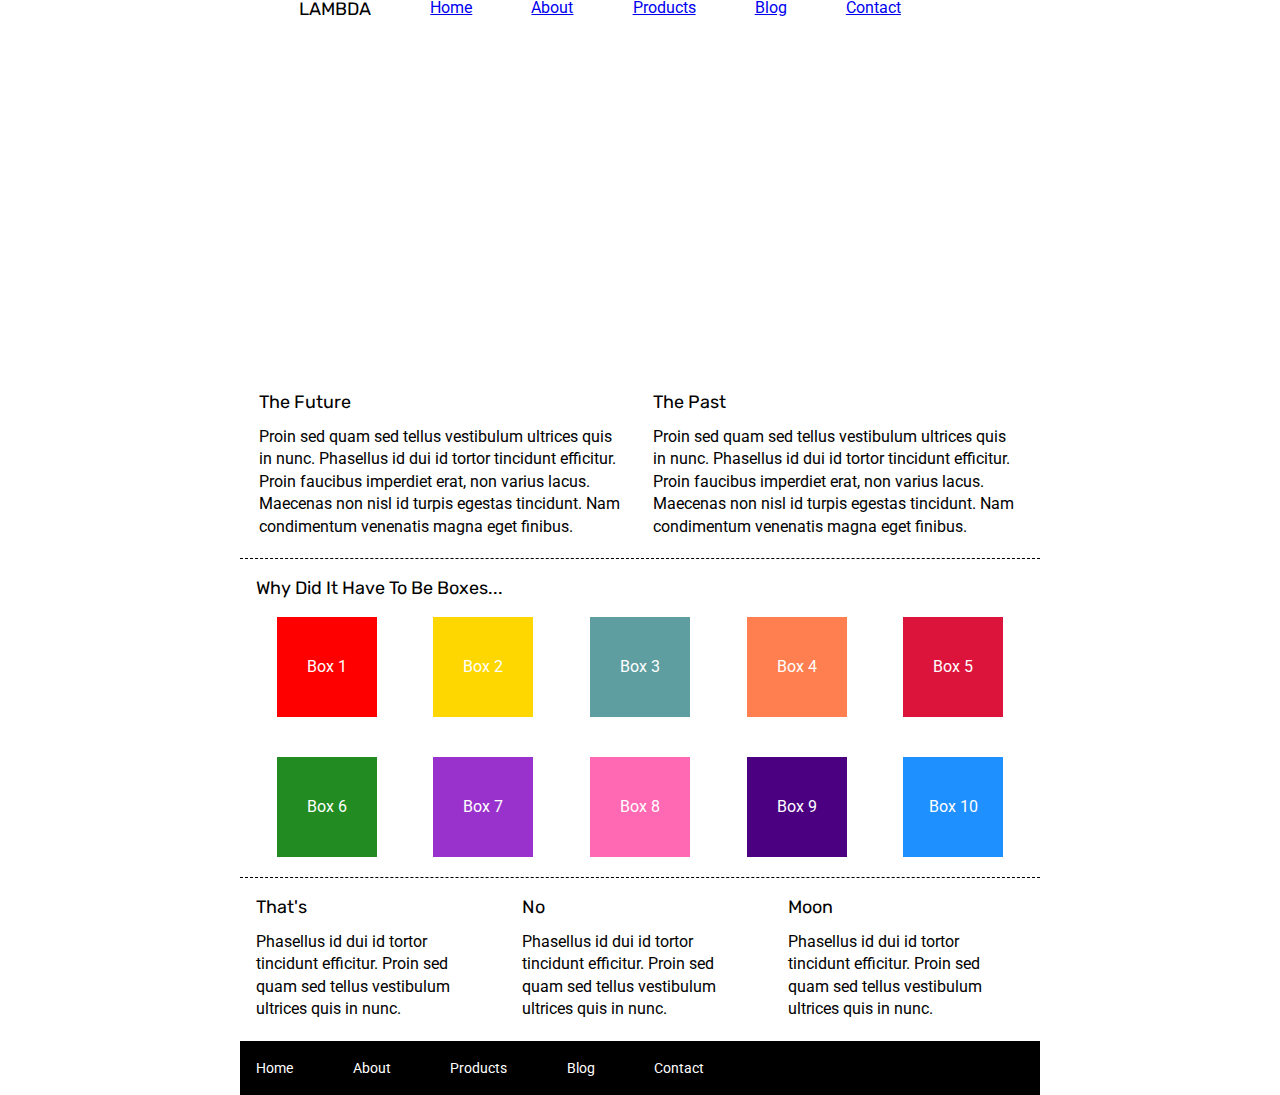
==== index.html @ f85bf6d3 "Merge 611cd7db0c9912924527316452f7eb6f91048750 into 4ff95b0c3c55da7a0ab310bb0174f304429b4694" ====
<!doctype html>

<html lang="en">
<head>
  <meta charset="utf-8">

  <title>Sprint Challenge - Home</title>

  <link href="https://fonts.googleapis.com/css?family=Roboto|Rubik" rel="stylesheet">
  <link rel="stylesheet" href="css/index.css">

</head>

<body>

    <div class="container">
   <header>
  
    <nav>
        <h1>LAMBDA</h1>
        <a href="index.html">Home</a>
        <a href="about.html">About</a>
     <a href="#">Products</a>
     <a href="#">Blog</a>
     <a href="#">Contact</a>   
    </nav>
   </header>

   <div class="first"></div>
        <section class="top-content">
            <div class="text-container">
                <h2>The Future</h2>
                <p>Proin sed quam sed tellus vestibulum ultrices quis in nunc. Phasellus id dui id tortor tincidunt efficitur. Proin faucibus imperdiet erat, non varius lacus. Maecenas non nisl id turpis egestas tincidunt. Nam condimentum venenatis magna eget finibus.</p>
            </div>
            <div class="text-container">
                <h2>The Past</h2>
                <p>Proin sed quam sed tellus vestibulum ultrices quis in nunc. Phasellus id dui id tortor tincidunt efficitur. Proin faucibus imperdiet erat, non varius lacus. Maecenas non nisl id turpis egestas tincidunt. Nam condimentum venenatis magna eget finibus.</p>
            </div>
        </section>
        
        <section class="middle-content">
        
            <h2>Why Did It Have To Be Boxes...</h2>
            
            <div class="boxes">
                <div class="boxt teal">Box 1</div>
                <div class="boxg gold">Box 2</div>
                <div class="boxca cadetblue">Box 3</div>
                <div class="boxco coral">Box 4</div>
                <div class="boxcr crimson">Box 5</div>
                <div class="boxf forestgreen">Box 6</div>
                <div class="boxda darkorchid">Box 7</div>
                <div class="boxh hotpink">Box 8</div>
                <div class="boxi indigo">Box 9</div>
                <div class="boxdo dodgerblue">Box 10</div>
            </div>
            
        </section>

        <section class="bottom-content">

            <div class="text-container">
                <h2>That's</h2>
                <p>Phasellus id dui id tortor tincidunt efficitur. Proin sed quam sed tellus vestibulum ultrices quis in nunc.</p>
            </div>
            <div class="text-container">
                <h2>No</h2>
                <p>Phasellus id dui id tortor tincidunt efficitur. Proin sed quam sed tellus vestibulum ultrices quis in nunc.</p>
            </div>
            <div class="text-container">
                <h2>Moon</h2>
                <p>Phasellus id dui id tortor tincidunt efficitur. Proin sed quam sed tellus vestibulum ultrices quis in nunc.</p>
            </div>

        </section>
        
        <footer>
            <nav>
                <a href="index.html">Home</a>
                <a href="about.html">About</a>
                <a href="#">Products</a>
                <a href="#">Blog</a>
                <a href="#">Contact</a>
            </nav>
        </footer>
    </div><!-- container -->        
</body>
</html>
---- css/index.css ----
/* http://meyerweb.com/eric/tools/css/reset/ 
   v2.0 | 20110126
   License: none (public domain)
*/

html, body, div, span, applet, object, iframe,
h1, h2, h3, h4, h5, h6, p, blockquote, pre,
a, abbr, acronym, address, big, cite, code,
del, dfn, em, img, ins, kbd, q, s, samp,
small, strike, strong, sub, sup, tt, var,
b, u, i, center,
dl, dt, dd, ol, ul, li,
fieldset, form, label, legend,
table, caption, tbody, tfoot, thead, tr, th, td,
article, aside, canvas, details, embed, 
figure, figcaption, footer, header, hgroup, 
menu, nav, output, ruby, section, summary,
time, mark, audio, video {
	margin: 0;
	padding: 0;
	border: 0;
	font-size: 100%;
	font: inherit;
	vertical-align: baseline;
}
/* HTML5 display-role reset for older browsers */
article, aside, details, figcaption, figure, 
footer, header, hgroup, menu, nav, section {
	display: block;
}
body {
	line-height: 1;
}
ol, ul {
	list-style: none;
}
blockquote, q {
	quotes: none;
}
blockquote:before, blockquote:after,
q:before, q:after {
	content: '';
	content: none;
}
table {
	border-collapse: collapse;
	border-spacing: 0;
}

* {
    box-sizing: border-box;
}

html, body {
    height: 100%;
    font-family: 'Roboto', sans-serif;
}

h1, h2, h3, h4, h5 {
    font-size: 18px;
    margin-bottom: 15px;
    font-family: 'Rubik', sans-serif;
}

p {
    line-height: 1.4;
}

.container {
    width: 800px;
    margin: 0 auto;
}

.top-content {
    display: flex;
    flex-wrap: wrap;
    justify-content: space-evenly;
    margin-bottom: 20px;
    border-bottom: 1px dashed black;
}

.top-content .text-container {
    width: 48%;
    padding: 0 1%;
    padding-bottom: 20px;  
}

.middle-content {
    margin-bottom: 20px;
    border-bottom: 1px dashed black;
}

.middle-content h2 {
    padding: 0 2%;
    margin-bottom: 0;
}

.middle-content .boxes {
    display: flex;
    flex-wrap: wrap;
    justify-content: space-evenly;
}

.middle-content .boxes .box {
    width: 12.5%;
    height: 100px;
    background: black;
    margin: 20px 2.5%;
    color: white;
    display: flex;
    align-items: center;
    justify-content: center;
}

.bottom-content {
    display: flex;
    margin: 0 2% 20px;
    justify-content: space-around;
}

.bottom-content .text-container {
    padding-right: 4%;
}

.bottom-content .text-container:last-child {
    padding-right: 0;
}

footer {
    width: 100%;
    background: black;
}

footer nav {
    width: 60%;
    display: flex;
    justify-content: space-between;
    align-items: center;
    padding: 20px 2%;
    font-size: 14px;
}

footer nav a {
    color: white;
    text-decoration: none;
}

.first{
    background:url('https://3er1viui9wo30pkxh1v2nh4w-wpengine.netdna-ssl.com/wp-content/uploads/prod/sites/358/2019/05/Hero_rs-1024x683.jpg');
    height: 40vh;

}
nav{
    width: 90%;  
    display:flex;
    justify-content: space-evenly;
}

.boxes .boxt  {
    width: 12.5%;
    height: 100px;
    background: red;
    margin: 20px 2.5%;
    color: white;
    display: flex;
    align-items: center;
    justify-content: center;
}
.boxes .boxg  {
    width: 12.5%;
    height: 100px;
    background: gold;
    margin: 20px 2.5%;
    color: white;
    display: flex;
    align-items: center;
    justify-content: center;
}
.boxes .boxca  {
    width: 12.5%;
    height: 100px;
    background: cadetblue;
    margin: 20px 2.5%;
    color: white;
    display: flex;
    align-items: center;
    justify-content: center;
}
.boxes .boxco  {
    width: 12.5%;
    height: 100px;
    background: coral;
    margin: 20px 2.5%;
    color: white;
    display: flex;
    align-items: center;
    justify-content: center;
}
.boxes .boxcr  {
    width: 12.5%;
    height: 100px;
    background: crimson;
    margin: 20px 2.5%;
    color: white;
    display: flex;
    align-items: center;
    justify-content: center;
}
.boxes .boxf  {
    width: 12.5%;
    height: 100px;
    background: forestgreen;
    margin: 20px 2.5%;
    color: white;
    display: flex;
    align-items: center;
    justify-content: center;
}
.boxes .boxda  {
    width: 12.5%;
    height: 100px;
    background: darkorchid;
    margin: 20px 2.5%;
    color: white;
    display: flex;
    align-items: center;
    justify-content: center;
}
.boxes .boxh  {
    width: 12.5%;
    height: 100px;
    background: hotpink;
    margin: 20px 2.5%;
    color: white;
    display: flex;
    align-items: center;
    justify-content: center;
}
.boxes .boxi  {
    width: 12.5%;
    height: 100px;
    background: indigo;
    margin: 20px 2.5%;
    color: white;
    display: flex;
    align-items: center;
    justify-content: center;
}
.boxes .boxdo  {
    width: 12.5%;
    height: 100px;
    background: dodgerblue;
    margin: 20px 2.5%;
    color: white;
    display: flex;
    align-items: center;
    justify-content: center;
}
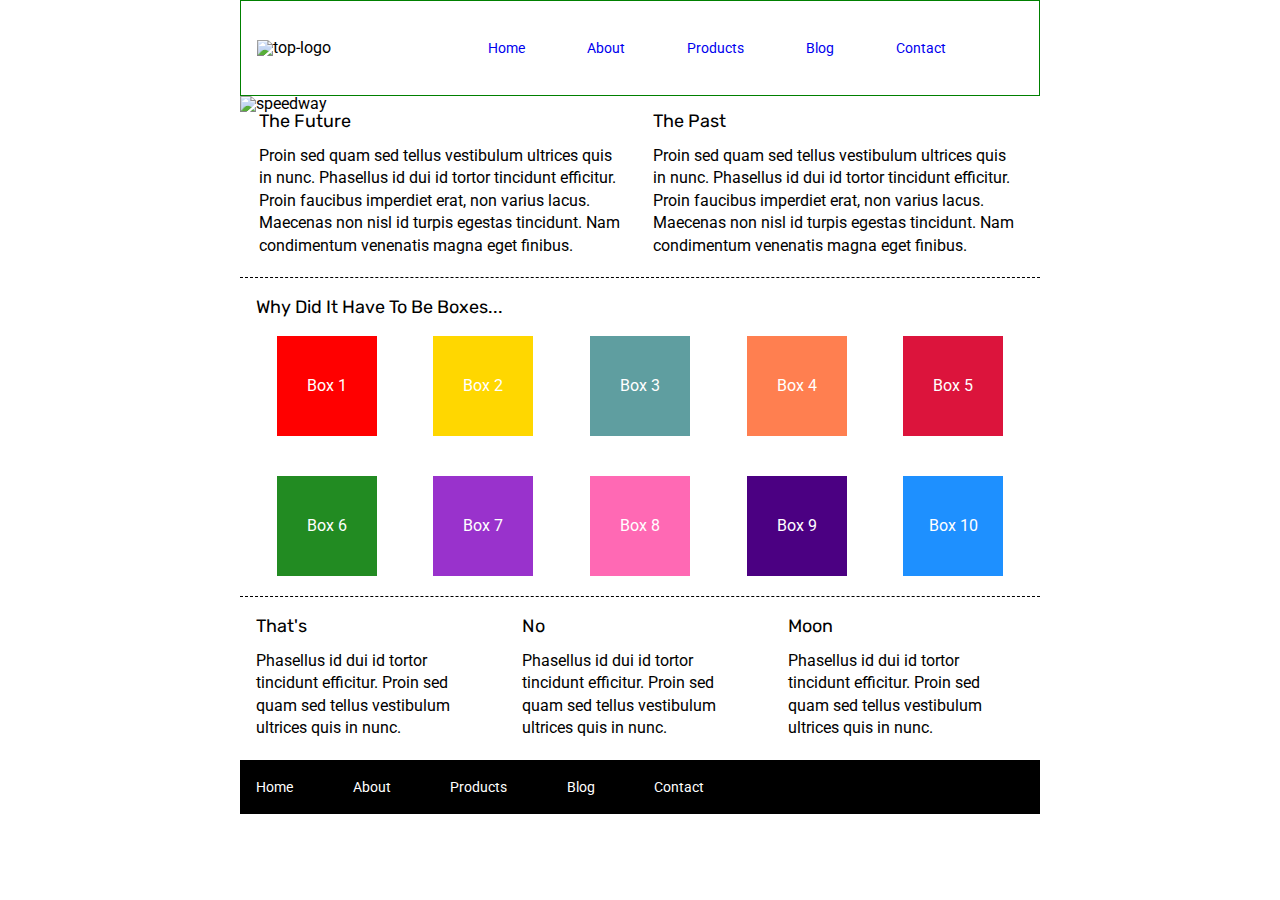
==== commit f988d7c6: "first" ====
--- a/index.html
+++ b/index.html
@@ -1,88 +1,104 @@
-<!doctype html>
+<!DOCTYPE html>
 
 <html lang="en">
-<head>
-  <meta charset="utf-8">
+  <head>
+    <meta charset="utf-8" />
 
-  <title>Sprint Challenge - Home</title>
+    <title>Sprint Challenge - Home</title>
 
-  <link href="https://fonts.googleapis.com/css?family=Roboto|Rubik" rel="stylesheet">
-  <link rel="stylesheet" href="css/index.css">
+    <link
+      href="https://fonts.googleapis.com/css?family=Roboto|Rubik"
+      rel="stylesheet"
+    />
+    <link rel="stylesheet" href="css/index.css" />
+  </head>
 
-</head>
+  <body>
+    <div class="container">
+      <header>
+        <div><img src="./img/lambda-black.png" alt="top-logo" /></div>
+        <nav>
+          <a href="#">Home</a>
+          <a href="#">About</a>
+          <a href="#">Products</a>
+          <a href="#">Blog</a>
+          <a href="#">Contact</a>
+        </nav>
+      </header>
 
-<body>
+      <div class="first"><img src="./img/jumbo.jpg" alt="speedway" /></div>
+      <section class="top-content">
+        <div class="text-container">
+          <h2>The Future</h2>
+          <p>
+            Proin sed quam sed tellus vestibulum ultrices quis in nunc.
+            Phasellus id dui id tortor tincidunt efficitur. Proin faucibus
+            imperdiet erat, non varius lacus. Maecenas non nisl id turpis
+            egestas tincidunt. Nam condimentum venenatis magna eget finibus.
+          </p>
+        </div>
+        <div class="text-container">
+          <h2>The Past</h2>
+          <p>
+            Proin sed quam sed tellus vestibulum ultrices quis in nunc.
+            Phasellus id dui id tortor tincidunt efficitur. Proin faucibus
+            imperdiet erat, non varius lacus. Maecenas non nisl id turpis
+            egestas tincidunt. Nam condimentum venenatis magna eget finibus.
+          </p>
+        </div>
+      </section>
 
-    <div class="container">
-   <header>
-  
-    <nav>
-        <h1>LAMBDA</h1>
-        <a href="index.html">Home</a>
-        <a href="about.html">About</a>
-     <a href="#">Products</a>
-     <a href="#">Blog</a>
-     <a href="#">Contact</a>   
-    </nav>
-   </header>
+      <section class="middle-content">
+        <h2>Why Did It Have To Be Boxes...</h2>
 
-   <div class="first"></div>
-        <section class="top-content">
-            <div class="text-container">
-                <h2>The Future</h2>
-                <p>Proin sed quam sed tellus vestibulum ultrices quis in nunc. Phasellus id dui id tortor tincidunt efficitur. Proin faucibus imperdiet erat, non varius lacus. Maecenas non nisl id turpis egestas tincidunt. Nam condimentum venenatis magna eget finibus.</p>
-            </div>
-            <div class="text-container">
-                <h2>The Past</h2>
-                <p>Proin sed quam sed tellus vestibulum ultrices quis in nunc. Phasellus id dui id tortor tincidunt efficitur. Proin faucibus imperdiet erat, non varius lacus. Maecenas non nisl id turpis egestas tincidunt. Nam condimentum venenatis magna eget finibus.</p>
-            </div>
-        </section>
-        
-        <section class="middle-content">
-        
-            <h2>Why Did It Have To Be Boxes...</h2>
-            
-            <div class="boxes">
-                <div class="boxt teal">Box 1</div>
-                <div class="boxg gold">Box 2</div>
-                <div class="boxca cadetblue">Box 3</div>
-                <div class="boxco coral">Box 4</div>
-                <div class="boxcr crimson">Box 5</div>
-                <div class="boxf forestgreen">Box 6</div>
-                <div class="boxda darkorchid">Box 7</div>
-                <div class="boxh hotpink">Box 8</div>
-                <div class="boxi indigo">Box 9</div>
-                <div class="boxdo dodgerblue">Box 10</div>
-            </div>
-            
-        </section>
+        <div class="boxes">
+          <div class="boxt teal">Box 1</div>
+          <div class="boxg gold">Box 2</div>
+          <div class="boxca cadetblue">Box 3</div>
+          <div class="boxco coral">Box 4</div>
+          <div class="boxcr crimson">Box 5</div>
+          <div class="boxf forestgreen">Box 6</div>
+          <div class="boxda darkorchid">Box 7</div>
+          <div class="boxh hotpink">Box 8</div>
+          <div class="boxi indigo">Box 9</div>
+          <div class="boxdo dodgerblue">Box 10</div>
+        </div>
+      </section>
 
-        <section class="bottom-content">
+      <section class="bottom-content">
+        <div class="text-container">
+          <h2>That's</h2>
+          <p>
+            Phasellus id dui id tortor tincidunt efficitur. Proin sed quam sed
+            tellus vestibulum ultrices quis in nunc.
+          </p>
+        </div>
+        <div class="text-container">
+          <h2>No</h2>
+          <p>
+            Phasellus id dui id tortor tincidunt efficitur. Proin sed quam sed
+            tellus vestibulum ultrices quis in nunc.
+          </p>
+        </div>
+        <div class="text-container">
+          <h2>Moon</h2>
+          <p>
+            Phasellus id dui id tortor tincidunt efficitur. Proin sed quam sed
+            tellus vestibulum ultrices quis in nunc.
+          </p>
+        </div>
+      </section>
 
-            <div class="text-container">
-                <h2>That's</h2>
-                <p>Phasellus id dui id tortor tincidunt efficitur. Proin sed quam sed tellus vestibulum ultrices quis in nunc.</p>
-            </div>
-            <div class="text-container">
-                <h2>No</h2>
-                <p>Phasellus id dui id tortor tincidunt efficitur. Proin sed quam sed tellus vestibulum ultrices quis in nunc.</p>
-            </div>
-            <div class="text-container">
-                <h2>Moon</h2>
-                <p>Phasellus id dui id tortor tincidunt efficitur. Proin sed quam sed tellus vestibulum ultrices quis in nunc.</p>
-            </div>
-
-        </section>
-        
-        <footer>
-            <nav>
-                <a href="index.html">Home</a>
-                <a href="about.html">About</a>
-                <a href="#">Products</a>
-                <a href="#">Blog</a>
-                <a href="#">Contact</a>
-            </nav>
-        </footer>
-    </div><!-- container -->        
-</body>
-</html>+      <footer>
+        <nav>
+          <a href="#">Home</a>
+          <a href="#">About</a>
+          <a href="#">Products</a>
+          <a href="#">Blog</a>
+          <a href="#">Contact</a>
+        </nav>
+      </footer>
+    </div>
+    <!-- container -->
+  </body>
+</html>
--- a/css/index.css
+++ b/css/index.css
@@ -3,256 +3,372 @@
    License: none (public domain)
 */
 
-html, body, div, span, applet, object, iframe,
-h1, h2, h3, h4, h5, h6, p, blockquote, pre,
-a, abbr, acronym, address, big, cite, code,
-del, dfn, em, img, ins, kbd, q, s, samp,
-small, strike, strong, sub, sup, tt, var,
-b, u, i, center,
-dl, dt, dd, ol, ul, li,
-fieldset, form, label, legend,
-table, caption, tbody, tfoot, thead, tr, th, td,
-article, aside, canvas, details, embed, 
-figure, figcaption, footer, header, hgroup, 
-menu, nav, output, ruby, section, summary,
-time, mark, audio, video {
-	margin: 0;
-	padding: 0;
-	border: 0;
-	font-size: 100%;
-	font: inherit;
-	vertical-align: baseline;
+html,
+body,
+div,
+span,
+applet,
+object,
+iframe,
+h1,
+h2,
+h3,
+h4,
+h5,
+h6,
+p,
+blockquote,
+pre,
+a,
+abbr,
+acronym,
+address,
+big,
+cite,
+code,
+del,
+dfn,
+em,
+img,
+ins,
+kbd,
+q,
+s,
+samp,
+small,
+strike,
+strong,
+sub,
+sup,
+tt,
+var,
+b,
+u,
+i,
+center,
+dl,
+dt,
+dd,
+ol,
+ul,
+li,
+fieldset,
+form,
+label,
+legend,
+table,
+caption,
+tbody,
+tfoot,
+thead,
+tr,
+th,
+td,
+article,
+aside,
+canvas,
+details,
+embed,
+figure,
+figcaption,
+footer,
+header,
+hgroup,
+menu,
+nav,
+output,
+ruby,
+section,
+summary,
+time,
+mark,
+audio,
+video {
+  margin: 0;
+  padding: 0;
+  border: 0;
+  font-size: 100%;
+  font: inherit;
+  vertical-align: baseline;
 }
 /* HTML5 display-role reset for older browsers */
-article, aside, details, figcaption, figure, 
-footer, header, hgroup, menu, nav, section {
-	display: block;
+article,
+aside,
+details,
+figcaption,
+figure,
+footer,
+header,
+hgroup,
+menu,
+nav,
+section {
+  display: block;
 }
 body {
-	line-height: 1;
-}
-ol, ul {
-	list-style: none;
-}
-blockquote, q {
-	quotes: none;
-}
-blockquote:before, blockquote:after,
-q:before, q:after {
-	content: '';
-	content: none;
+  line-height: 1;
+}
+ol,
+ul {
+  list-style: none;
+}
+blockquote,
+q {
+  quotes: none;
+}
+blockquote:before,
+blockquote:after,
+q:before,
+q:after {
+  content: "";
+  content: none;
 }
 table {
-	border-collapse: collapse;
-	border-spacing: 0;
+  border-collapse: collapse;
+  border-spacing: 0;
 }
 
 * {
-    box-sizing: border-box;
-}
-
-html, body {
-    height: 100%;
-    font-family: 'Roboto', sans-serif;
-}
-
-h1, h2, h3, h4, h5 {
-    font-size: 18px;
-    margin-bottom: 15px;
-    font-family: 'Rubik', sans-serif;
+  box-sizing: border-box;
+}
+
+html,
+body {
+  height: 100%;
+  font-family: "Roboto", sans-serif;
+}
+
+h1,
+h2,
+h3,
+h4,
+h5 {
+  font-size: 18px;
+  margin-bottom: 15px;
+  font-family: "Rubik", sans-serif;
 }
 
 p {
-    line-height: 1.4;
+  line-height: 1.4;
 }
 
 .container {
-    width: 800px;
-    margin: 0 auto;
+  width: 800px;
+  margin: 0 auto;
 }
 
 .top-content {
-    display: flex;
-    flex-wrap: wrap;
-    justify-content: space-evenly;
-    margin-bottom: 20px;
-    border-bottom: 1px dashed black;
+  display: flex;
+  flex-wrap: wrap;
+  justify-content: space-evenly;
+  margin-bottom: 20px;
+  border-bottom: 1px dashed black;
 }
 
 .top-content .text-container {
-    width: 48%;
-    padding: 0 1%;
-    padding-bottom: 20px;  
+  width: 48%;
+  padding: 0 1%;
+  padding-bottom: 20px;
 }
 
 .middle-content {
-    margin-bottom: 20px;
-    border-bottom: 1px dashed black;
+  margin-bottom: 20px;
+  border-bottom: 1px dashed black;
 }
 
 .middle-content h2 {
-    padding: 0 2%;
-    margin-bottom: 0;
+  padding: 0 2%;
+  margin-bottom: 0;
 }
 
 .middle-content .boxes {
-    display: flex;
-    flex-wrap: wrap;
-    justify-content: space-evenly;
+  display: flex;
+  flex-wrap: wrap;
+  justify-content: space-evenly;
 }
 
 .middle-content .boxes .box {
-    width: 12.5%;
-    height: 100px;
-    background: black;
-    margin: 20px 2.5%;
-    color: white;
-    display: flex;
-    align-items: center;
-    justify-content: center;
+  width: 12.5%;
+  height: 100px;
+  background: black;
+  margin: 20px 2.5%;
+  color: white;
+  display: flex;
+  align-items: center;
+  justify-content: center;
 }
 
 .bottom-content {
-    display: flex;
-    margin: 0 2% 20px;
-    justify-content: space-around;
+  display: flex;
+  margin: 0 2% 20px;
+  justify-content: space-around;
 }
 
 .bottom-content .text-container {
-    padding-right: 4%;
+  padding-right: 4%;
 }
 
 .bottom-content .text-container:last-child {
-    padding-right: 0;
+  padding-right: 0;
 }
 
 footer {
-    width: 100%;
-    background: black;
+  width: 100%;
+  background: black;
 }
 
 footer nav {
-    width: 60%;
-    display: flex;
-    justify-content: space-between;
-    align-items: center;
-    padding: 20px 2%;
-    font-size: 14px;
+  width: 60%;
+  display: flex;
+  justify-content: space-between;
+  align-items: center;
+  padding: 20px 2%;
+  font-size: 14px;
 }
 
 footer nav a {
-    color: white;
-    text-decoration: none;
-}
-
-.first{
-    background:url('https://3er1viui9wo30pkxh1v2nh4w-wpengine.netdna-ssl.com/wp-content/uploads/prod/sites/358/2019/05/Hero_rs-1024x683.jpg');
-    height: 40vh;
-
-}
-nav{
-    width: 90%;  
-    display:flex;
-    justify-content: space-evenly;
-}
-
-.boxes .boxt  {
-    width: 12.5%;
-    height: 100px;
-    background: red;
-    margin: 20px 2.5%;
-    color: white;
-    display: flex;
-    align-items: center;
-    justify-content: center;
-}
-.boxes .boxg  {
-    width: 12.5%;
-    height: 100px;
-    background: gold;
-    margin: 20px 2.5%;
-    color: white;
-    display: flex;
-    align-items: center;
-    justify-content: center;
-}
-.boxes .boxca  {
-    width: 12.5%;
-    height: 100px;
-    background: cadetblue;
-    margin: 20px 2.5%;
-    color: white;
-    display: flex;
-    align-items: center;
-    justify-content: center;
-}
-.boxes .boxco  {
-    width: 12.5%;
-    height: 100px;
-    background: coral;
-    margin: 20px 2.5%;
-    color: white;
-    display: flex;
-    align-items: center;
-    justify-content: center;
-}
-.boxes .boxcr  {
-    width: 12.5%;
-    height: 100px;
-    background: crimson;
-    margin: 20px 2.5%;
-    color: white;
-    display: flex;
-    align-items: center;
-    justify-content: center;
-}
-.boxes .boxf  {
-    width: 12.5%;
-    height: 100px;
-    background: forestgreen;
-    margin: 20px 2.5%;
-    color: white;
-    display: flex;
-    align-items: center;
-    justify-content: center;
-}
-.boxes .boxda  {
-    width: 12.5%;
-    height: 100px;
-    background: darkorchid;
-    margin: 20px 2.5%;
-    color: white;
-    display: flex;
-    align-items: center;
-    justify-content: center;
-}
-.boxes .boxh  {
-    width: 12.5%;
-    height: 100px;
-    background: hotpink;
-    margin: 20px 2.5%;
-    color: white;
-    display: flex;
-    align-items: center;
-    justify-content: center;
-}
-.boxes .boxi  {
-    width: 12.5%;
-    height: 100px;
-    background: indigo;
-    margin: 20px 2.5%;
-    color: white;
-    display: flex;
-    align-items: center;
-    justify-content: center;
-}
-.boxes .boxdo  {
-    width: 12.5%;
-    height: 100px;
-    background: dodgerblue;
-    margin: 20px 2.5%;
-    color: white;
-    display: flex;
-    align-items: center;
-    justify-content: center;
-}+  color: white;
+  text-decoration: none;
+}
+
+header {
+  border: 1px solid green;
+  display: flex;
+  justify-content: space-between;
+  align-items: center;
+  padding: 20px 2%;
+}
+
+header nav a {
+  text-decoration: none;
+}
+
+header nav {
+  width: 80%;
+  display: flex;
+  justify-content: space-evenly;
+  align-items: center;
+  padding: 20px 2%;
+  font-size: 14px;
+}
+
+.boxes .boxt {
+  width: 12.5%;
+  height: 100px;
+
+  margin: 20px 2.5%;
+
+  display: flex;
+  align-items: center;
+  justify-content: center;
+  color: white;
+  background: red;
+}
+.boxes .boxg {
+  width: 12.5%;
+  height: 100px;
+
+  margin: 20px 2.5%;
+
+  display: flex;
+  align-items: center;
+  justify-content: center;
+  color: white;
+  background: gold;
+}
+.boxes .boxca {
+  width: 12.5%;
+  height: 100px;
+
+  margin: 20px 2.5%;
+
+  display: flex;
+  align-items: center;
+  justify-content: center;
+  color: white;
+  background: cadetblue;
+}
+.boxes .boxco {
+  width: 12.5%;
+  height: 100px;
+
+  margin: 20px 2.5%;
+
+  display: flex;
+  align-items: center;
+  justify-content: center;
+  color: white;
+  background: coral;
+}
+.boxes .boxcr {
+  width: 12.5%;
+  height: 100px;
+
+  margin: 20px 2.5%;
+
+  display: flex;
+  align-items: center;
+  justify-content: center;
+  color: white;
+  background: crimson;
+}
+.boxes .boxf {
+  width: 12.5%;
+  height: 100px;
+
+  margin: 20px 2.5%;
+
+  display: flex;
+  align-items: center;
+  justify-content: center;
+  color: white;
+  background: forestgreen;
+}
+.boxes .boxda {
+  width: 12.5%;
+  height: 100px;
+
+  margin: 20px 2.5%;
+
+  display: flex;
+  align-items: center;
+  justify-content: center;
+  color: white;
+  background: darkorchid;
+}
+.boxes .boxh {
+  width: 12.5%;
+  height: 100px;
+
+  margin: 20px 2.5%;
+
+  display: flex;
+  align-items: center;
+  justify-content: center;
+  color: white;
+  background: hotpink;
+}
+.boxes .boxi {
+  width: 12.5%;
+  height: 100px;
+
+  margin: 20px 2.5%;
+
+  display: flex;
+  align-items: center;
+  justify-content: center;
+  color: white;
+  background: indigo;
+}
+.boxes .boxdo {
+  width: 12.5%;
+  height: 100px;
+
+  margin: 20px 2.5%;
+
+  display: flex;
+  align-items: center;
+  justify-content: center;
+  color: white;
+  background: dodgerblue;
+}
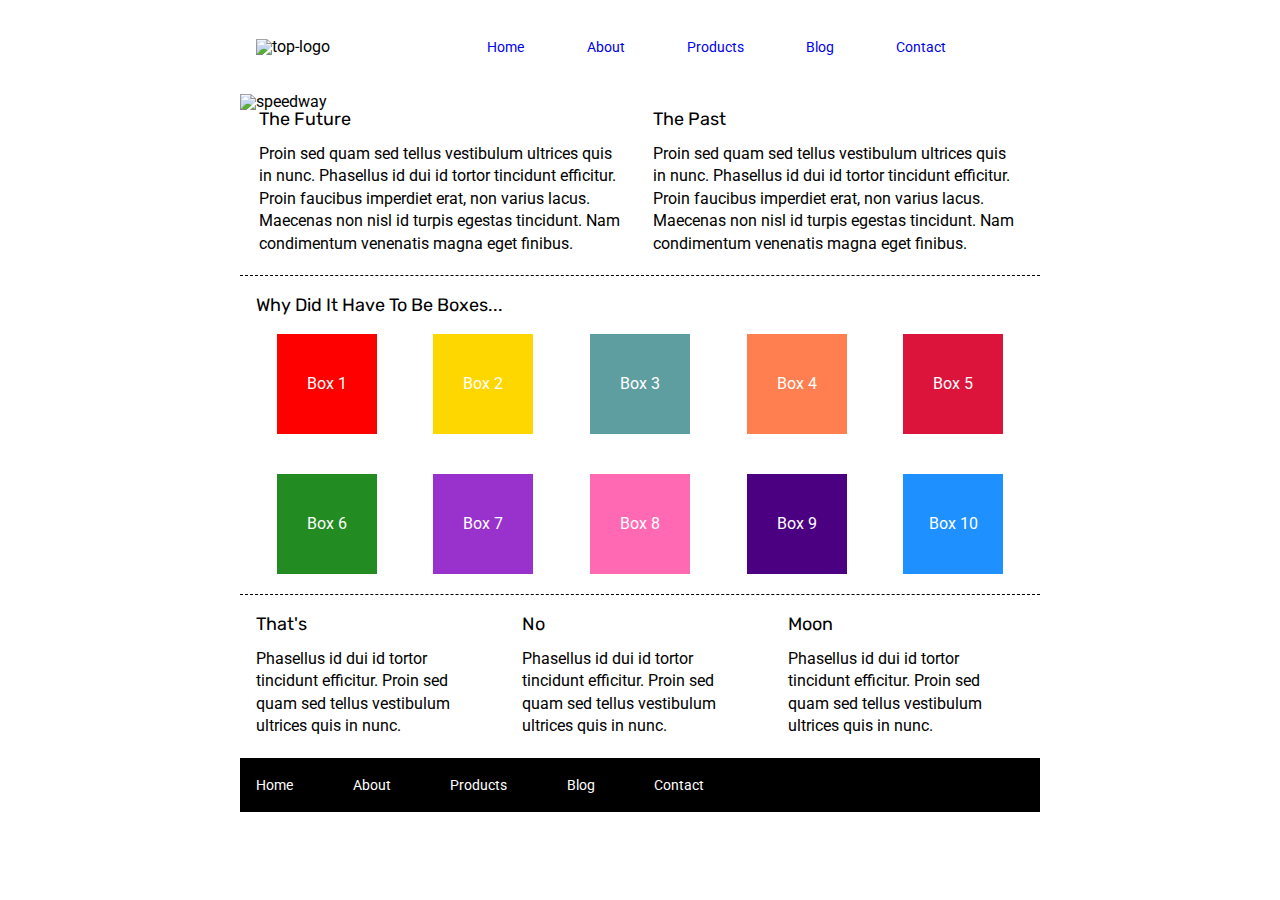
==== commit 1ebdd445: "final" ====
--- a/index.html
+++ b/index.html
@@ -18,8 +18,8 @@
       <header>
         <div><img src="./img/lambda-black.png" alt="top-logo" /></div>
         <nav>
-          <a href="#">Home</a>
-          <a href="#">About</a>
+          <a href="index.html">Home</a>
+          <a href="about.html">About</a>
           <a href="#">Products</a>
           <a href="#">Blog</a>
           <a href="#">Contact</a>
@@ -91,8 +91,8 @@
 
       <footer>
         <nav>
-          <a href="#">Home</a>
-          <a href="#">About</a>
+          <a href="index.html">Home</a>
+          <a href="about.html">About</a>
           <a href="#">Products</a>
           <a href="#">Blog</a>
           <a href="#">Contact</a>
--- a/css/index.css
+++ b/css/index.css
@@ -232,7 +232,6 @@
 }
 
 header {
-  border: 1px solid green;
   display: flex;
   justify-content: space-between;
   align-items: center;
